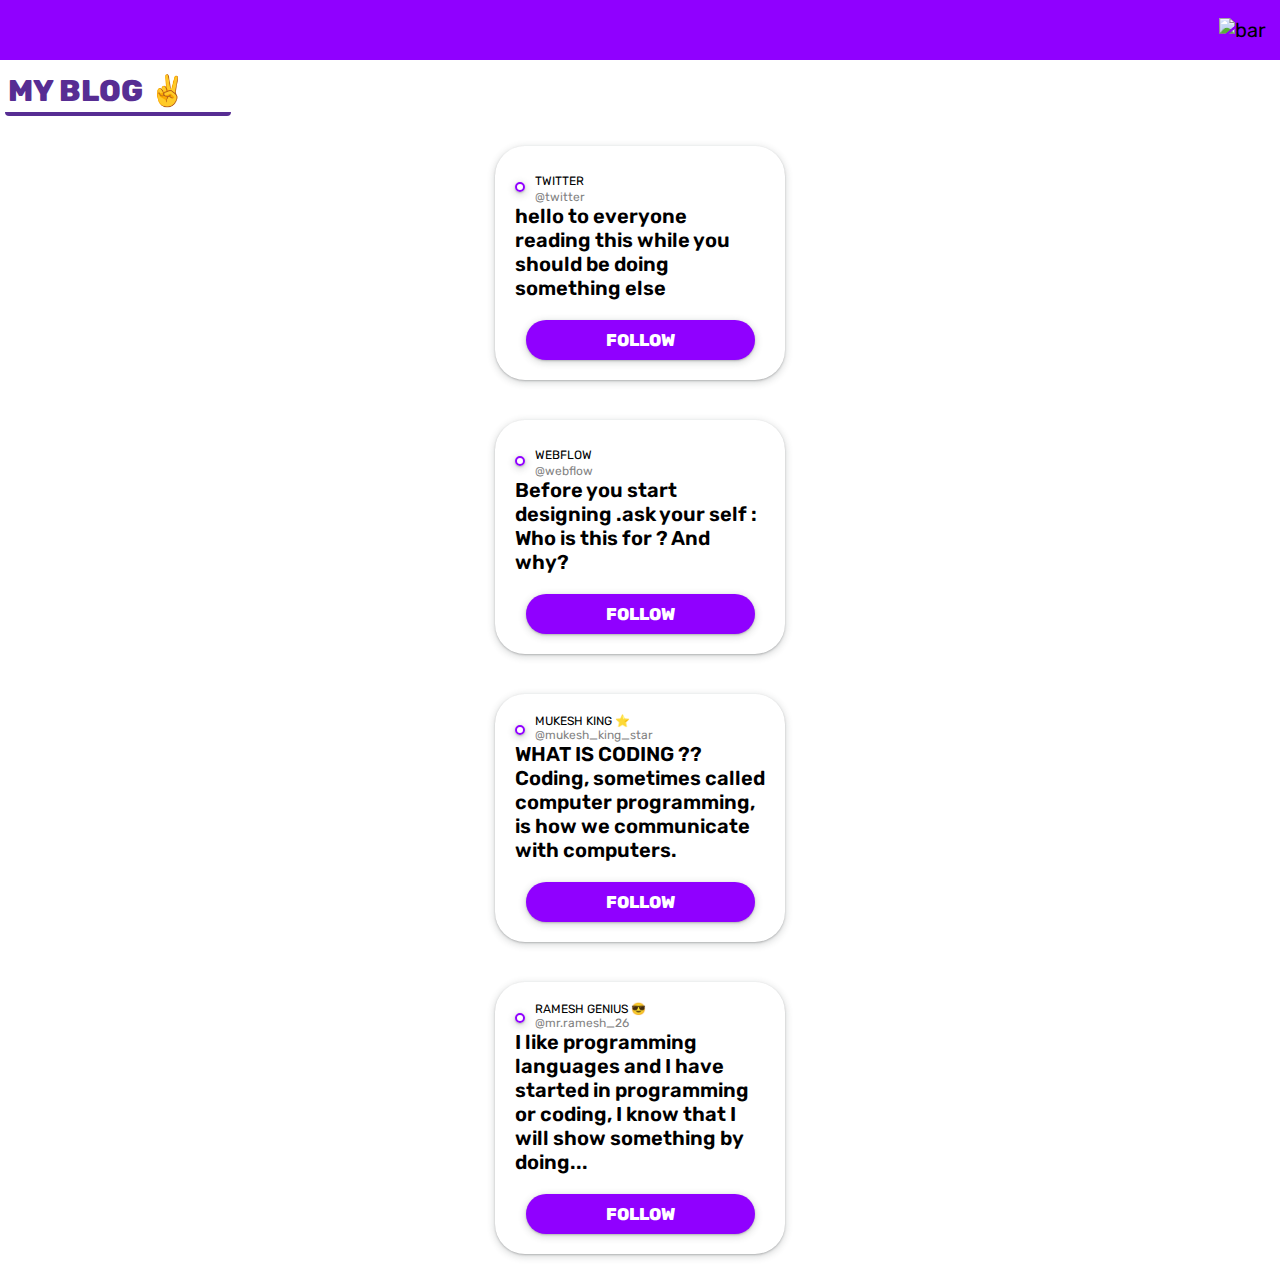
==== blog.html @ f7b44e99 "Add files via upload" ====
<!DOCTYPE html>
<html>

<head>
    <meta charset="UTF-8">
    <meta name="viewport" content="width=device-width, initial-scale=1">
    <title>BLOG</title>
      <link rel="stylesheet" href="style.css">
      <link rel="stylesheet" href="style.css"><link rel="preconnect" href="https://fonts.googleapis.com">
<link rel="preconnect" href="https://fonts.gstatic.com" crossorigin>
<link href="https://fonts.googleapis.com/css2?family=Rubik&display=swap" rel="stylesheet"><link rel="stylesheet" href="https://pro.fontawesome.com/releases/v5.10.0/css/all.css" integrity="sha384-AYmEC3Yw5cVb3ZcuHtOA93w35dYTsvhLPVnYs9eStHfGJvOvKxVfELGroGkvsg+p" crossorigin="anonymous"/><script src="https://use.fontawesome.com/ac200ced39.js"></script>
</head>
<script src="main.js"></script>
<body>
  <div class="nav">
    <img src="   https://i.postimg.cc/t4Gz0Tfn/IMG-20211130-123653.jpg  " alt=""height="60" />
   <div class="bar" onclick="o()"><img src="  https://i.postimg.cc/50W3JtjR/menu.png  " alt="bar" height="30" /> </div>
  </div> <div class="center">
  <div class="sidebar" id="demo">
    <div class="close" onclick="c()">
      <i class="fas fa-times"></i>
    </div>
   <div class="head"> <li><a href="index.html">HOME</a></li>
    <li><a href="#">ABOUT </a></li>
      <li><a href="#">BLOG</a></li> </div>
  </div> </div>
  <div class="h1">
    MY BLOG ✌
  </div>
  <div class="blog">
  <div class="Blog">
   <div class="flex"> <div class="img"><img src="   https://cdn-icons-png.flaticon.com/512/124/124021.png   " alt="" height="50"/></div>  <div class="name">TWITTER  <i class="fas fa-check-circle"></i> <br />
  <span>@twitter<span></div>
<mk>  <img src="  https://i.postimg.cc/Kz1DLPrM/IMG-20211130-201937.jpg  " alt="" height="30" /><mk>
  
   </div>
   <div class="write">
     hello to everyone reading this while you should be doing something else
    <center>
 <button type="submit">FOLLOW</button>
  </div>
  </div></div>
  <div class="blog">
  <div class="Blog">
   <div class="flex"> <div class="img"><img src="  https://cdn.icon-icons.com/icons2/2699/PNG/512/webflow_logo_icon_169218.png   " alt="" height="50"/></div>  <div class="name">WEBFLOW <i class="fas fa-check-circle"></i> <br />
  <span>@webflow<span></div>
<mk>  <img src="  https://i.postimg.cc/Kz1DLPrM/IMG-20211130-201937.jpg  " alt="" height="30" /><mk>
  
   </div>
   <div class="write">
     Before you start designing .ask your self : Who is this for ? And why? 
     <center>
<a href=" https://instagram.com/webflow?utm_medium=copy_link  "><button type="submit">FOLLOW</button> </a>
  </div>
  </div></div>
  <div class="blog">
  <div class="Blog">
   <div class="flex"> <div class="img"><img src="https://i.postimg.cc/FRYXLSJd/IMG-20211127-103835-496.webp" alt="" height="50"/></div>  <div class="name">MUKESH KING ⭐ <br />
  <span> @mukesh_king_star <span></div>
<mk>  <img src="  https://i.postimg.cc/Kz1DLPrM/IMG-20211130-201937.jpg  " alt="" height="30" /><mk>
  
   </div>
   <div class="write">
     WHAT IS CODING ?? <br />
      Coding, sometimes called computer programming, is how we communicate with computers. <br /> <center>
<li><a href="   https://instagram.com/mukesh_king_star?utm_medium=copy_link  "> <button type="submit">FOLLOW</button></a>
 </li> </div>
  </div></div> 
   <div class="blog">
  <div class="Blog">
   <div class="flex"> <div class="img"><img src="   https://i.postimg.cc/sXqQkC04/IMG-20211201-204818-675.jpg  " alt="" height="50"/></div>  <div class="name">RAMESH GENIUS 😎<br />
  <span>@mr.ramesh_26<span></div>
<mk>  <img src="  https://i.postimg.cc/Kz1DLPrM/IMG-20211130-201937.jpg  " alt="" height="30" /><mk>
  
   </div>
   <div class="write">
     I like programming languages ​​and I have started in programming or coding, I know that I will show something by doing...
     <br/>
     <center>
       
<li><a href="   https://instagram.com/mr.ramesh_26?utm_medium=copy_link  "> <button type="submit">FOLLOW</button></a>
 </li> </div>
  </div></div>
  
</body>

</html>
---- style.css ----
*{
  list-style: none;
  font-family: 'Rubik', sans-serif;}
  body {
    font-size: 15pt;
    margin: 0;
}.nav{
  background: #9000FF;
  display: flex;
  justify-content: space-between;
  align-items: center;
  position: fixed;
  width: 100%;
}.nav img{
  margin-left: 10px;
}.bar img{
  margin-right: 14px;
}.sidebar{
  display: none;
  position: fixed;
  margin-top: 25vh;
  background: #9000FF;
  padding: 10px;
  height: 200px;
  width: 200px;
  box-shadow: rgba(60, 64, 67, 0.3) 0px 1px 2px 0px, rgba(60, 64, 67, 0.15) 0px 2px 6px 2px;
  border-radius: 30px;
}.close{
  padding: 5px;
  float: right;
  color: white;
}li{
  font-weight: 700;
  list-style: none;
  font-size: 25px;
  text-align: center;
}a{
  text-decoration: none;
  color: white;
}.center{
  display: flex;
  justify-content: center;
  
}.head{
  margin-top: 50px;
}h3{
  margin-top: 80px;
  
  color:#572D93;
  text-align: left;
}.pad{
  margin-left: 10px;
}span{
  color:  #05C391 ;
}.pad button{
  background: #05C391;
  border: none;
  color: white;
  font-weight: 700;
  padding: 10px 20px;
  font-size: 20px;
  border-radius: 25px;
  margin-top: 8px;box-shadow: rgba(60, 64, 67, 0.3) 0px 1px 2px 0px, rgba(60, 64, 67, 0.15) 0px 2px 6px 2px;
  background: #9000FF;
  margin-left: 25px;
}pk i{
  font-size: 50px;
  margin-top: 100px;
  color: #572D93;
}.blog{
  margin-top: 30px;
}.h1{
  font-size: 30px;
  font-weight: 800;
  color: #572D93;
  padding: 3px;
  border-bottom: 4px solid;
  width: 220px;
  text-align: left;
  margin: 5px;
  border-radius: 4px;
  margin-top: 70px;
}.Blog{
  box-shadow: rgba(60, 64, 67, 0.3) 0px 1px 2px 0px, rgba(60, 64, 67, 0.15) 0px 2px 6px 2px;
  heigt: 250px;
  padding: 20px;
  border-radius: 30px;
  width: 250px;
  margin-bottom: 10px;
}.blog{
  display: flex;
  justify-content: center;
}.flex{
  display: flex;
  align-items: center;
}.name{
  font-size: 12px;
  margin-left: 10px;
  width: 120px
}.img img{
  border-radius: 100px;
  border: 2px solid#9000FF ;
  padding: 3px;
  box-shadow: rgba(60, 64, 67, 0.3) 0px 1px 2px 0px, rgba(60, 64, 67, 0.15) 0px 2px 6px 2px;
}.blog span{
 color:  #838383
}mk img{
  margin-left: 30px;
}.write{
  font-weight: 600;
}.blog button{
  background:#9000FF;
  border: none;
  color:white;
  padding: 10px 80px;
  font-weight: 799;
  border-radius: 20px;
  margin-top: 20px;
  font-size: 17px;box-shadow: rgba(60, 64, 67, 0.3) 0px 1px 2px 0px, rgba(60, 64, 67, 0.15) 0px 2px 6px 2px;
}.blog i{
  color: #9000FF;
  font-size: 20px;
  margin-left: 3px;
}html{
  scroll-behavior: smooth;
}footer{
  background:#9000FF;
  displayl: flex;
  justify-content: space-between;
  padding: 10px;
  text-align: left;
}footer img{
  margin-top: 10px;
  margin-left: 5px;
  background: white;
 border-radius: 10px 30px;
 margin-bottom: 10px;
 
}
---- style.css ----
*{
  list-style: none;
  font-family: 'Rubik', sans-serif;}
  body {
    font-size: 15pt;
    margin: 0;
}.nav{
  background: #9000FF;
  display: flex;
  justify-content: space-between;
  align-items: center;
  position: fixed;
  width: 100%;
}.nav img{
  margin-left: 10px;
}.bar img{
  margin-right: 14px;
}.sidebar{
  display: none;
  position: fixed;
  margin-top: 25vh;
  background: #9000FF;
  padding: 10px;
  height: 200px;
  width: 200px;
  box-shadow: rgba(60, 64, 67, 0.3) 0px 1px 2px 0px, rgba(60, 64, 67, 0.15) 0px 2px 6px 2px;
  border-radius: 30px;
}.close{
  padding: 5px;
  float: right;
  color: white;
}li{
  font-weight: 700;
  list-style: none;
  font-size: 25px;
  text-align: center;
}a{
  text-decoration: none;
  color: white;
}.center{
  display: flex;
  justify-content: center;
  
}.head{
  margin-top: 50px;
}h3{
  margin-top: 80px;
  
  color:#572D93;
  text-align: left;
}.pad{
  margin-left: 10px;
}span{
  color:  #05C391 ;
}.pad button{
  background: #05C391;
  border: none;
  color: white;
  font-weight: 700;
  padding: 10px 20px;
  font-size: 20px;
  border-radius: 25px;
  margin-top: 8px;box-shadow: rgba(60, 64, 67, 0.3) 0px 1px 2px 0px, rgba(60, 64, 67, 0.15) 0px 2px 6px 2px;
  background: #9000FF;
  margin-left: 25px;
}pk i{
  font-size: 50px;
  margin-top: 100px;
  color: #572D93;
}.blog{
  margin-top: 30px;
}.h1{
  font-size: 30px;
  font-weight: 800;
  color: #572D93;
  padding: 3px;
  border-bottom: 4px solid;
  width: 220px;
  text-align: left;
  margin: 5px;
  border-radius: 4px;
  margin-top: 70px;
}.Blog{
  box-shadow: rgba(60, 64, 67, 0.3) 0px 1px 2px 0px, rgba(60, 64, 67, 0.15) 0px 2px 6px 2px;
  heigt: 250px;
  padding: 20px;
  border-radius: 30px;
  width: 250px;
  margin-bottom: 10px;
}.blog{
  display: flex;
  justify-content: center;
}.flex{
  display: flex;
  align-items: center;
}.name{
  font-size: 12px;
  margin-left: 10px;
  width: 120px
}.img img{
  border-radius: 100px;
  border: 2px solid#9000FF ;
  padding: 3px;
  box-shadow: rgba(60, 64, 67, 0.3) 0px 1px 2px 0px, rgba(60, 64, 67, 0.15) 0px 2px 6px 2px;
}.blog span{
 color:  #838383
}mk img{
  margin-left: 30px;
}.write{
  font-weight: 600;
}.blog button{
  background:#9000FF;
  border: none;
  color:white;
  padding: 10px 80px;
  font-weight: 799;
  border-radius: 20px;
  margin-top: 20px;
  font-size: 17px;box-shadow: rgba(60, 64, 67, 0.3) 0px 1px 2px 0px, rgba(60, 64, 67, 0.15) 0px 2px 6px 2px;
}.blog i{
  color: #9000FF;
  font-size: 20px;
  margin-left: 3px;
}html{
  scroll-behavior: smooth;
}footer{
  background:#9000FF;
  displayl: flex;
  justify-content: space-between;
  padding: 10px;
  text-align: left;
}footer img{
  margin-top: 10px;
  margin-left: 5px;
  background: white;
 border-radius: 10px 30px;
 margin-bottom: 10px;
 
}
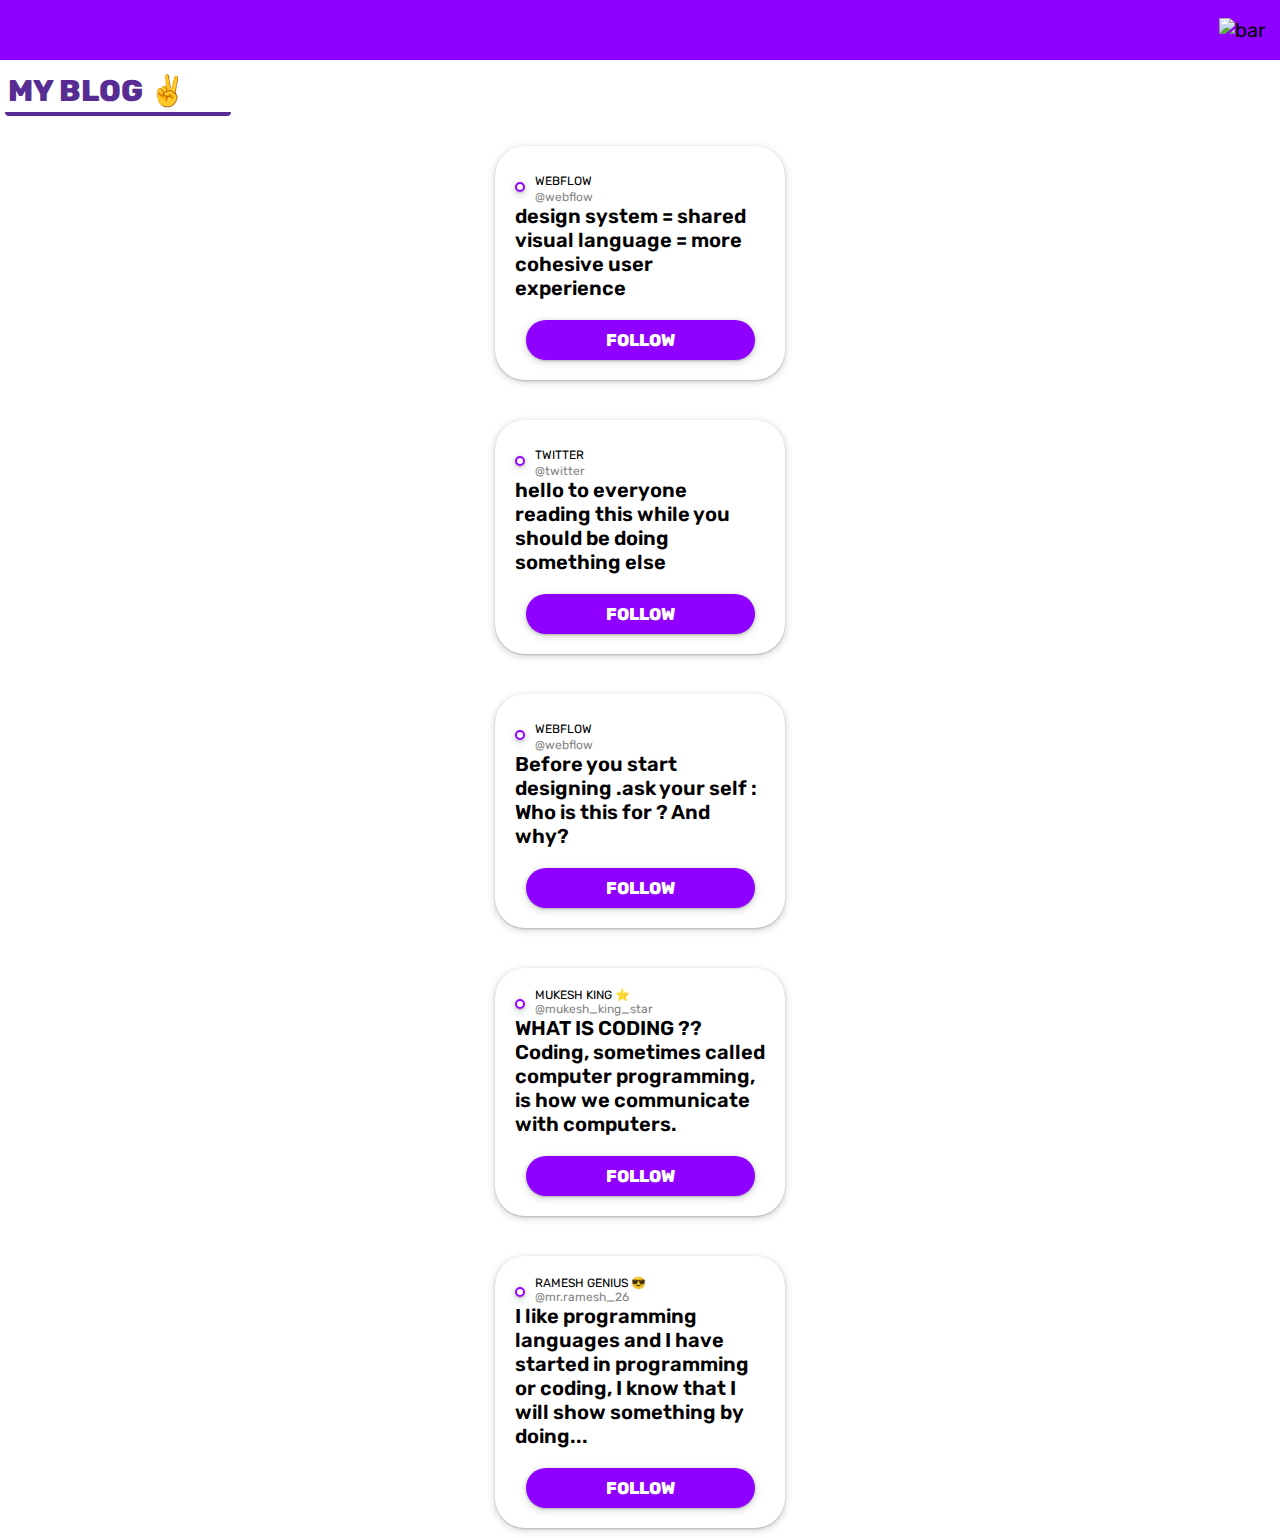
==== commit 33b6eb3b: "Update blog.html" ====
--- a/blog.html
+++ b/blog.html
@@ -26,7 +26,19 @@
   </div> </div>
   <div class="h1">
     MY BLOG ✌
+  </div> <div class="blog">
+  <div class="Blog">
+   <div class="flex"> <div class="img"><img src=" https://cdn.icon-icons.com/icons2/2699/PNG/512/webflow_logo_icon_169218.png  " alt="" height="50"/></div>  <div class="name">WEBFLOW <i class="fas fa-check-circle"></i> <br />
+  <span>@webflow<span></div>
+<mk>  <img src="https://i.postimg.cc/Kz1DLPrM/IMG-20211130-201937.jpg  " alt="" height="30" /><mk>
+  
+   </div>
+   <div class="write">
+     design system = shared visual language = more cohesive user experience
+    <center>
+ <button type="submit">FOLLOW</button>
   </div>
+  </div></div>
   <div class="blog">
   <div class="Blog">
    <div class="flex"> <div class="img"><img src="   https://cdn-icons-png.flaticon.com/512/124/124021.png   " alt="" height="50"/></div>  <div class="name">TWITTER  <i class="fas fa-check-circle"></i> <br />
@@ -84,4 +96,4 @@
   
 </body>
 
-</html>+</html>
